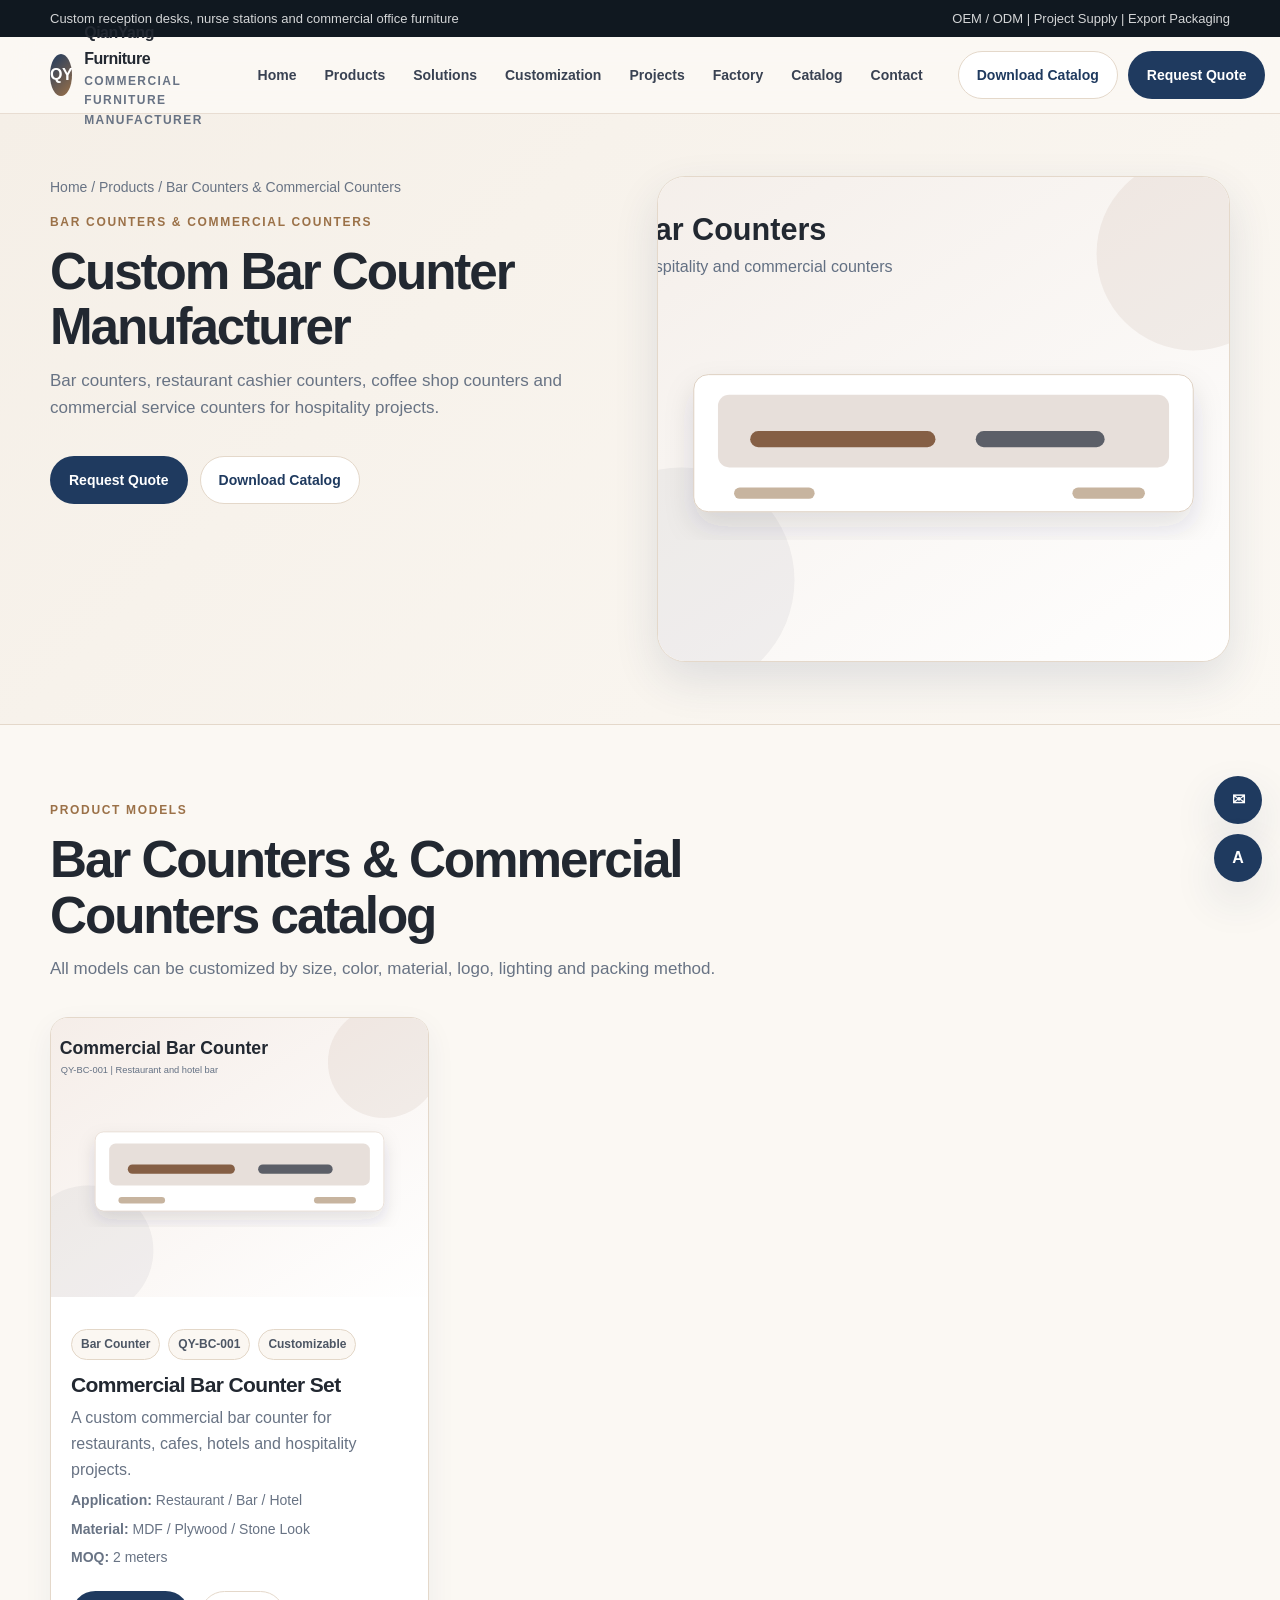
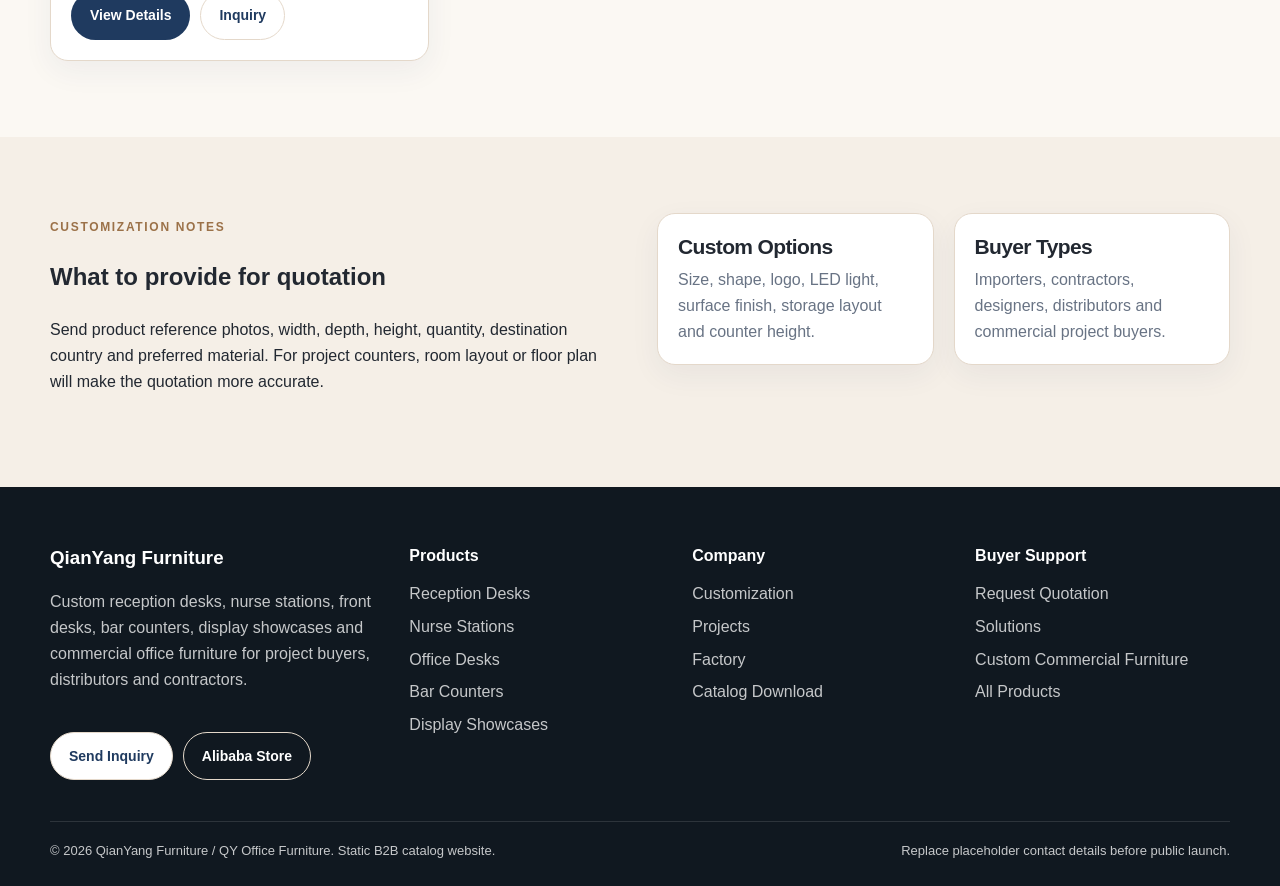
==== bar-counters.html @ 34b64308 "Initial commit: QianYang Furniture B2B catalog website" ====
<!doctype html>
<html lang="en">
<head>
  <meta charset="utf-8">
  <meta name="viewport" content="width=device-width, initial-scale=1">
  <title>Bar Counters & Commercial Counters | QianYang Furniture</title>
  <meta name="description" content="Bar counters, restaurant cashier counters, coffee shop counters and commercial service counters for hospitality projects.">
  <link rel="stylesheet" href="assets/css/styles.css">
</head>
<body>

  <div class="topbar"><div class="container"><span>Custom reception desks, nurse stations and commercial office furniture</span><span>OEM / ODM | Project Supply | Export Packaging</span></div></div>
  <header class="site-header">
    <div class="container navbar">
      <a class="logo" href="index.html"><span class="logo-mark">QY</span><span>QianYang Furniture<small>Commercial Furniture Manufacturer</small></span></a>
      <nav><ul class="nav-links" id="navLinks"><li><a href="index.html">Home</a></li><li><a href="products.html">Products</a></li><li><a href="solutions.html">Solutions</a></li><li><a href="customization.html">Customization</a></li><li><a href="projects.html">Projects</a></li><li><a href="factory.html">Factory</a></li><li><a href="catalog.html">Catalog</a></li><li><a href="contact.html">Contact</a></li></ul></nav>
      <div class="nav-actions"><a class="btn secondary" href="catalog.html">Download Catalog</a><a class="btn primary" href="contact.html">Request Quote</a></div>
      <button class="mobile-toggle" id="mobileToggle" aria-label="Open menu">☰</button>
    </div>
  </header>
<main>

<section class="page-hero"><div class="container two-col"><div><div class="crumbs">Home / Products / Bar Counters & Commercial Counters</div><div class="section-title"><span class="eyebrow">Bar Counters & Commercial Counters</span><h1>Custom Bar Counter Manufacturer</h1><p>Bar counters, restaurant cashier counters, coffee shop counters and commercial service counters for hospitality projects.</p></div><div class="hero-actions"><a class="btn primary" href="contact.html?product=Bar Counters & Commercial Counters">Request Quote</a><a class="btn secondary" href="catalog.html">Download Catalog</a></div></div><div class="hero-card"><img src="assets/images/category-bar.svg" alt="Bar Counters & Commercial Counters"></div></div></section>
<section class="section"><div class="container"><div class="section-title"><span class="eyebrow">Product Models</span><h2>Bar Counters & Commercial Counters catalog</h2><p>All models can be customized by size, color, material, logo, lighting and packing method.</p></div><div id="productGrid" class="product-grid" data-category="Bar Counter"></div></div></section>
<section class="section alt"><div class="container two-col"><div><span class="eyebrow">Customization Notes</span><h2>What to provide for quotation</h2><p>Send product reference photos, width, depth, height, quantity, destination country and preferred material. For project counters, room layout or floor plan will make the quotation more accurate.</p></div><div class="grid cols-2"><div class="card"><div class="card-body"><h3>Custom Options</h3><p>Size, shape, logo, LED light, surface finish, storage layout and counter height.</p></div></div><div class="card"><div class="card-body"><h3>Buyer Types</h3><p>Importers, contractors, designers, distributors and commercial project buyers.</p></div></div></div></div></section>

</main>

  <div class="float-contact"><a href="contact.html" title="Inquiry">✉</a><a href="https://qyofficefurniture.en.alibaba.com" target="_blank" rel="noopener" title="Alibaba">A</a></div>
  <footer class="footer">
    <div class="container">
      <div class="footer-grid">
        <div>
          <h3>QianYang Furniture</h3>
          <p>Custom reception desks, nurse stations, front desks, bar counters, display showcases and commercial office furniture for project buyers, distributors and contractors.</p>
          <div class="card-actions"><a class="btn secondary" href="contact.html">Send Inquiry</a><a class="btn ghost" style="color:#fff" href="https://qyofficefurniture.en.alibaba.com" target="_blank" rel="noopener">Alibaba Store</a></div>
        </div>
        <div><h4>Products</h4><a href="reception-desks.html">Reception Desks</a><a href="nurse-stations.html">Nurse Stations</a><a href="office-desks.html">Office Desks</a><a href="bar-counters.html">Bar Counters</a><a href="display-showcases.html">Display Showcases</a></div>
        <div><h4>Company</h4><a href="customization.html">Customization</a><a href="projects.html">Projects</a><a href="factory.html">Factory</a><a href="catalog.html">Catalog Download</a></div>
        <div><h4>Buyer Support</h4><a href="contact.html">Request Quotation</a><a href="solutions.html">Solutions</a><a href="custom-commercial-furniture.html">Custom Commercial Furniture</a><a href="products.html">All Products</a></div>
      </div>
      <div class="footer-bottom"><span>© 2026 QianYang Furniture / QY Office Furniture. Static B2B catalog website.</span><span>Replace placeholder contact details before public launch.</span></div>
    </div>
  </footer>
<script src="assets/js/site.js"></script>
</body>
</html>
---- assets/css/styles.css ----
:root {
  --paper: #f5efe7;
  --paper-2: #fbf8f3;
  --ink: #222831;
  --muted: #687384;
  --line: #e4d8ca;
  --navy: #1f3a5f;
  --wood: #9b7148;
  --gold: #b48a4a;
  --dark: #101820;
  --white: #ffffff;
  --shadow: 0 18px 45px rgba(31, 58, 95, 0.12);
  --radius-xl: 28px;
  --radius-lg: 18px;
  --radius-md: 12px;
  --container: 1180px;
}
* { box-sizing: border-box; }
html { scroll-behavior: smooth; }
body {
  margin: 0;
  font-family: Inter, Arial, Helvetica, sans-serif;
  color: var(--ink);
  background: var(--paper-2);
  line-height: 1.62;
}
a { color: inherit; text-decoration: none; }
img { max-width: 100%; display: block; }
button, input, select, textarea { font: inherit; }
.container { width: min(var(--container), calc(100% - 40px)); margin: 0 auto; }
.eyebrow { letter-spacing: .14em; text-transform: uppercase; font-size: 12px; font-weight: 800; color: var(--wood); }
.section { padding: 76px 0; }
.section.alt { background: var(--paper); }
.section-title { display: grid; gap: 12px; max-width: 780px; margin-bottom: 34px; }
.section-title h2, .section-title h1 { margin: 0; font-size: clamp(32px, 4vw, 54px); line-height: 1.08; letter-spacing: -0.04em; }
.section-title p { margin: 0; color: var(--muted); font-size: 17px; }
.topbar {
  background: var(--dark);
  color: rgba(255,255,255,.82);
  font-size: 13px;
}
.topbar .container { display: flex; justify-content: space-between; gap: 20px; padding: 8px 0; }
.site-header {
  position: sticky; top: 0; z-index: 50;
  background: rgba(251,248,243,.92);
  backdrop-filter: blur(16px);
  border-bottom: 1px solid rgba(228,216,202,.8);
}
.navbar { height: 76px; display: flex; align-items: center; justify-content: space-between; gap: 24px; }
.logo { display: flex; align-items: center; gap: 12px; font-weight: 900; letter-spacing: -0.03em; }
.logo-mark { width: 42px; height: 42px; border-radius: 50%; background: linear-gradient(135deg, var(--navy), var(--wood)); display: grid; place-items: center; color: white; font-weight: 900; }
.logo small { display: block; font-size: 12px; color: var(--muted); font-weight: 700; letter-spacing: .12em; text-transform: uppercase; }
.nav-links { display: flex; align-items: center; gap: 6px; list-style: none; margin: 0; padding: 0; }
.nav-links a { padding: 10px 11px; border-radius: 999px; font-size: 14px; font-weight: 700; color: #394252; }
.nav-links a:hover, .nav-links a.active { background: #efe5da; color: var(--navy); }
.nav-actions { display: flex; gap: 10px; align-items: center; }
.mobile-toggle { display: none; border: 0; background: var(--navy); color: #fff; width: 42px; height: 42px; border-radius: 999px; }
.btn { display: inline-flex; align-items: center; justify-content: center; gap: 8px; border: 1px solid transparent; border-radius: 999px; padding: 12px 18px; font-weight: 800; font-size: 14px; cursor: pointer; transition: .2s ease; white-space: nowrap; }
.btn.primary { background: var(--navy); color: #fff; }
.btn.primary:hover { background: #152842; transform: translateY(-1px); }
.btn.secondary { background: #fff; color: var(--navy); border-color: var(--line); }
.btn.secondary:hover { border-color: var(--wood); transform: translateY(-1px); }
.btn.dark { background: var(--dark); color: #fff; }
.btn.ghost { color: var(--navy); background: transparent; border-color: var(--line); }
.hero { padding: 66px 0 80px; background: radial-gradient(circle at 70% 18%, rgba(180,138,74,.16), transparent 28%), linear-gradient(180deg, var(--paper-2), var(--paper)); }
.hero-grid { display: grid; grid-template-columns: minmax(0, 1.05fr) minmax(360px, .95fr); gap: 44px; align-items: center; }
.hero h1 { margin: 12px 0 18px; font-size: clamp(42px, 6vw, 78px); line-height: .97; letter-spacing: -0.06em; }
.hero p { color: var(--muted); font-size: 18px; max-width: 670px; margin: 0 0 26px; }
.hero-actions { display: flex; flex-wrap: wrap; gap: 12px; margin: 28px 0; }
.hero-card { position: relative; border-radius: var(--radius-xl); overflow: hidden; box-shadow: var(--shadow); background: white; border: 1px solid var(--line); }
.hero-card img { aspect-ratio: 1.18; object-fit: cover; width: 100%; }
.hero-stats { display: grid; grid-template-columns: repeat(3, 1fr); gap: 12px; margin-top: 30px; max-width: 700px; }
.stat { background: rgba(255,255,255,.7); border: 1px solid var(--line); border-radius: 18px; padding: 16px; }
.stat strong { display: block; font-size: 24px; letter-spacing: -0.04em; }
.stat span { color: var(--muted); font-size: 13px; font-weight: 700; }
.grid { display: grid; gap: 20px; }
.grid.cols-2 { grid-template-columns: repeat(2, minmax(0, 1fr)); }
.grid.cols-3 { grid-template-columns: repeat(3, minmax(0, 1fr)); }
.grid.cols-4 { grid-template-columns: repeat(4, minmax(0, 1fr)); }
.card { background: #fff; border: 1px solid var(--line); border-radius: var(--radius-lg); box-shadow: 0 10px 30px rgba(31,58,95,.06); overflow: hidden; }
.card-body { padding: 20px; }
.card h3 { margin: 0 0 8px; font-size: 21px; line-height: 1.2; letter-spacing: -0.03em; }
.card p { margin: 0; color: var(--muted); }
.category-card img { aspect-ratio: 1.45; object-fit: cover; }
.category-card .card-body { display: grid; gap: 10px; }
.product-grid { display: grid; grid-template-columns: repeat(3, minmax(0, 1fr)); gap: 22px; }
.product-card { display: flex; flex-direction: column; }
.product-card img { aspect-ratio: 1.35; object-fit: cover; background: var(--paper); }
.product-card .meta { display: flex; flex-wrap: wrap; gap: 8px; margin: 12px 0; }
.badge { display: inline-flex; align-items: center; gap: 6px; border: 1px solid #e3d7c8; background: #fbf7f2; color: #4d5664; border-radius: 999px; padding: 5px 9px; font-size: 12px; font-weight: 800; }
.product-card .spec-line { color: var(--muted); font-size: 14px; margin: 6px 0; }
.card-actions { display: flex; gap: 10px; flex-wrap: wrap; margin-top: auto; padding-top: 16px; }
.feature-list { display: grid; gap: 12px; margin: 0; padding: 0; list-style: none; }
.feature-list li { display: flex; gap: 10px; align-items: flex-start; color: #3b4553; }
.feature-list li:before { content: ''; width: 8px; height: 8px; border-radius: 50%; background: var(--wood); margin-top: 9px; flex: 0 0 8px; }
.process { counter-reset: step; }
.step { position: relative; padding: 24px; }
.step:before { counter-increment: step; content: counter(step); width: 42px; height: 42px; border-radius: 50%; background: var(--navy); color: #fff; display: grid; place-items: center; font-weight: 900; margin-bottom: 18px; }
.filter-panel { background: #fff; border: 1px solid var(--line); border-radius: var(--radius-lg); padding: 18px; margin-bottom: 24px; display: grid; grid-template-columns: 1.4fr repeat(3, 1fr) auto; gap: 12px; align-items: end; }
.field { display: grid; gap: 7px; }
.field label { font-size: 12px; font-weight: 900; color: #4d5664; text-transform: uppercase; letter-spacing: .08em; }
.field input, .field select, .field textarea { width: 100%; border: 1px solid #dacbbb; border-radius: 12px; padding: 12px 13px; background: #fff; color: var(--ink); }
.field textarea { min-height: 130px; resize: vertical; }
.page-hero { padding: 62px 0; background: linear-gradient(135deg, var(--paper), var(--paper-2)); border-bottom: 1px solid var(--line); }
.page-hero .crumbs { color: var(--muted); font-size: 14px; margin-bottom: 14px; }
.two-col { display: grid; grid-template-columns: 1fr 1fr; gap: 34px; align-items: start; }
.kpi-row { display: grid; grid-template-columns: repeat(4, 1fr); gap: 16px; margin-top: 26px; }
.kpi { border: 1px solid var(--line); background: #fff; border-radius: 16px; padding: 18px; }
.kpi strong { display: block; font-size: 26px; color: var(--navy); letter-spacing: -0.04em; }
.kpi span { color: var(--muted); font-size: 13px; font-weight: 700; }
.detail-gallery { display: grid; gap: 14px; }
.detail-gallery .main-img { border-radius: 24px; overflow: hidden; border: 1px solid var(--line); box-shadow: var(--shadow); }
.thumb-row { display: grid; grid-template-columns: repeat(3, 1fr); gap: 12px; }
.thumb-row img { border-radius: 16px; border: 1px solid var(--line); cursor: pointer; }
.product-detail-panel { background: #fff; border: 1px solid var(--line); border-radius: 24px; padding: 28px; box-shadow: var(--shadow); }
.product-detail-panel h1 { margin: 8px 0 10px; font-size: clamp(32px, 4vw, 52px); line-height: 1; letter-spacing: -0.05em; }
.spec-table { width: 100%; border-collapse: collapse; background: #fff; border: 1px solid var(--line); border-radius: 18px; overflow: hidden; }
.spec-table th, .spec-table td { text-align: left; border-bottom: 1px solid var(--line); padding: 13px 16px; vertical-align: top; }
.spec-table th { width: 220px; background: #fbf6ef; color: #36404e; }
.spec-table tr:last-child th, .spec-table tr:last-child td { border-bottom: 0; }
.inquiry-box { background: var(--navy); color: #fff; border-radius: 26px; padding: 34px; }
.inquiry-box p { color: rgba(255,255,255,.72); }
.inquiry-box .field label { color: rgba(255,255,255,.82); }
.inquiry-box .field input, .inquiry-box .field select, .inquiry-box .field textarea { background: rgba(255,255,255,.97); border-color: rgba(255,255,255,.4); }
.form-grid { display: grid; grid-template-columns: repeat(2, 1fr); gap: 14px; }
.form-grid .full { grid-column: 1 / -1; }
.note { font-size: 13px; color: var(--muted); }
.inquiry-box .note { color: rgba(255,255,255,.65); }
.footer { background: var(--dark); color: rgba(255,255,255,.76); padding: 56px 0 24px; }
.footer-grid { display: grid; grid-template-columns: 1.3fr repeat(3, 1fr); gap: 28px; }
.footer h3, .footer h4 { color: #fff; margin: 0 0 12px; }
.footer a { color: rgba(255,255,255,.76); display: block; margin: 7px 0; }
.footer-bottom { border-top: 1px solid rgba(255,255,255,.12); margin-top: 34px; padding-top: 18px; display: flex; justify-content: space-between; gap: 18px; flex-wrap: wrap; font-size: 13px; }
.float-contact { position: fixed; right: 18px; bottom: 18px; display: grid; gap: 10px; z-index: 45; }
.float-contact a { width: 48px; height: 48px; border-radius: 999px; display: grid; place-items: center; background: var(--navy); color: #fff; box-shadow: var(--shadow); font-weight: 900; }
.tabs { display: flex; flex-wrap: wrap; gap: 10px; margin-bottom: 24px; }
.tab { border: 1px solid var(--line); background: #fff; border-radius: 999px; padding: 10px 14px; font-weight: 800; color: #4d5664; }
.tab.active { background: var(--navy); color: #fff; border-color: var(--navy); }
.alert { padding: 14px 16px; border-radius: 14px; background: #f8efe3; border: 1px solid #e8d5bd; color: #57412a; display: none; margin-top: 12px; }
.alert.show { display: block; }
@media (max-width: 1080px) {
  .nav-actions { display: none; }
  .nav-links { position: absolute; left: 20px; right: 20px; top: 78px; display: none; flex-direction: column; align-items: stretch; background: #fff; border: 1px solid var(--line); border-radius: 18px; padding: 12px; box-shadow: var(--shadow); }
  .nav-links.open { display: flex; }
  .nav-links a { border-radius: 12px; }
  .mobile-toggle { display: grid; place-items: center; }
  .hero-grid, .two-col { grid-template-columns: 1fr; }
  .grid.cols-4, .grid.cols-3 { grid-template-columns: repeat(2, minmax(0, 1fr)); }
  .product-grid { grid-template-columns: repeat(2, minmax(0, 1fr)); }
  .filter-panel { grid-template-columns: repeat(2, 1fr); }
  .footer-grid { grid-template-columns: repeat(2, 1fr); }
}
@media (max-width: 720px) {
  .container { width: min(100% - 28px, var(--container)); }
  .topbar .container { flex-direction: column; gap: 4px; }
  .hero { padding-top: 40px; }
  .hero-grid { gap: 28px; }
  .hero-stats, .kpi-row, .grid.cols-2, .grid.cols-3, .grid.cols-4, .product-grid, .filter-panel, .form-grid, .footer-grid { grid-template-columns: 1fr; }
  .section { padding: 54px 0; }
  .thumb-row { grid-template-columns: 1fr; }
  .float-contact { display: none; }
}
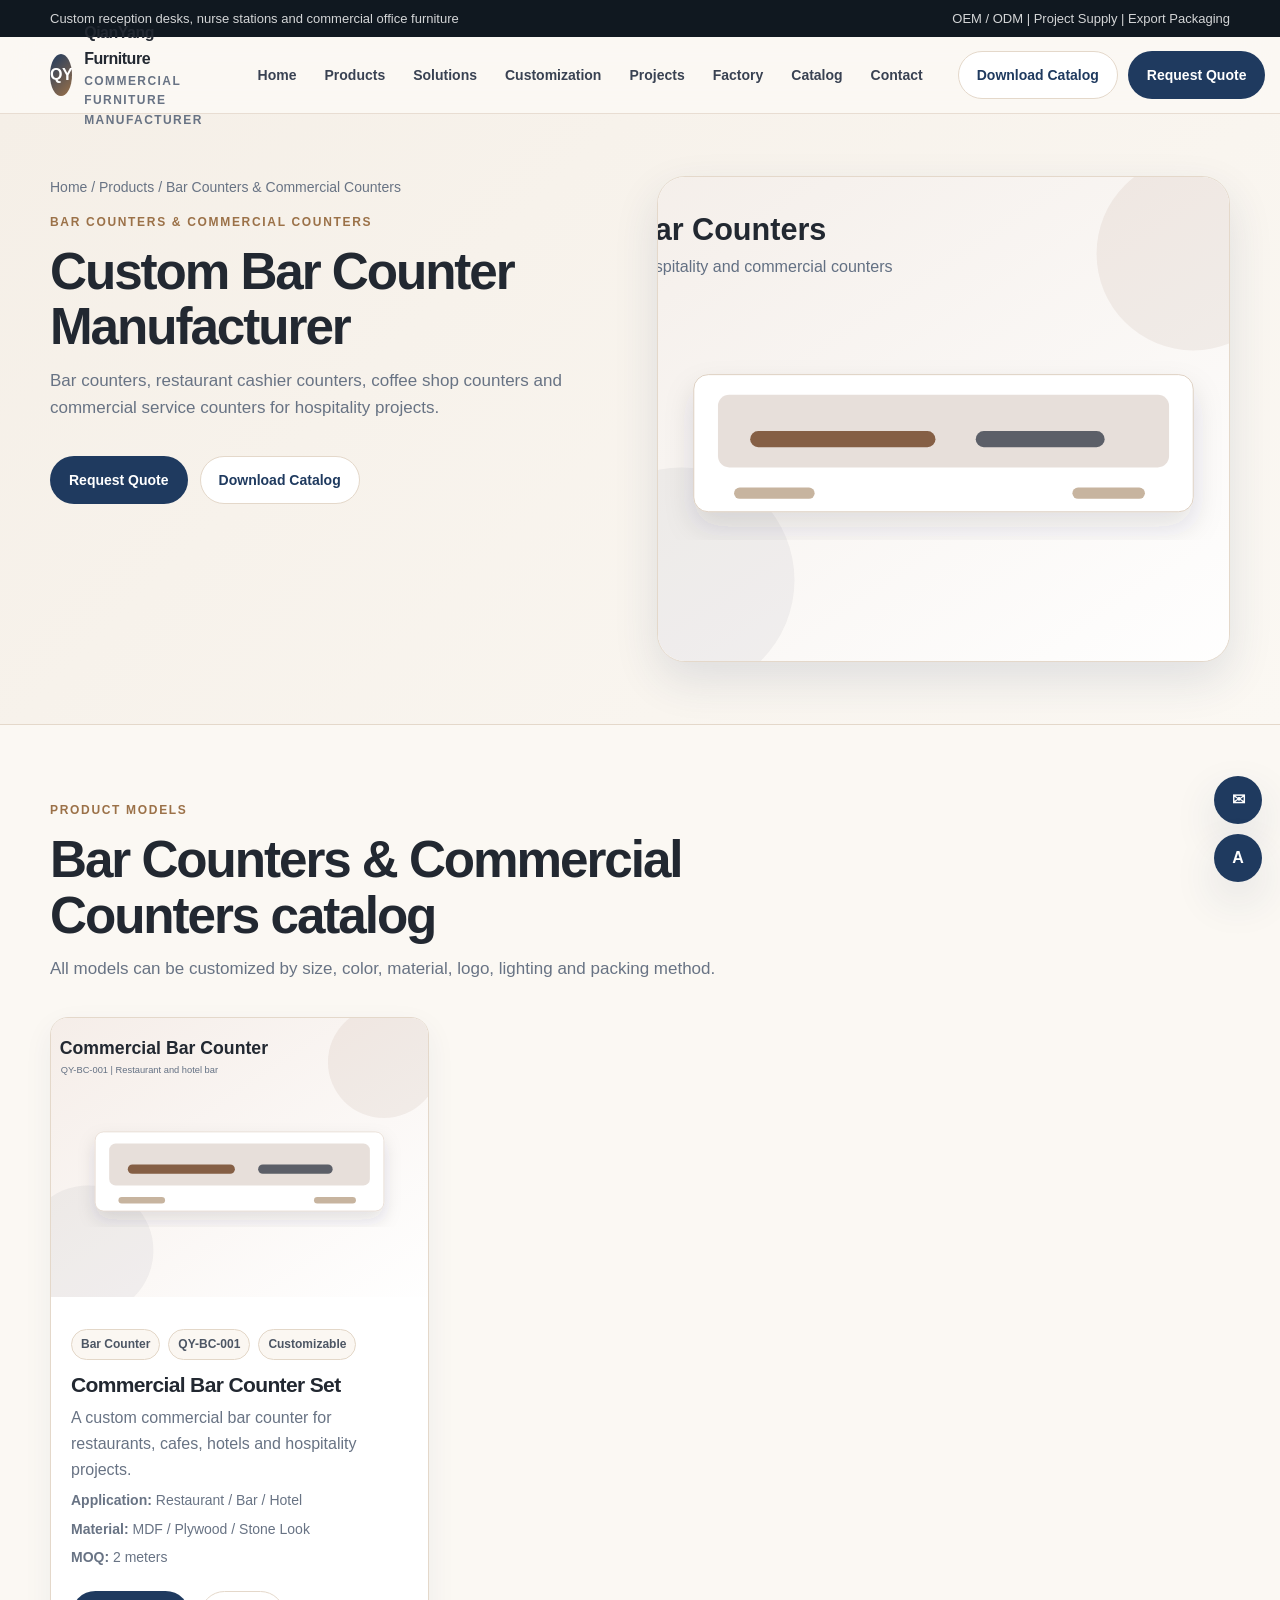
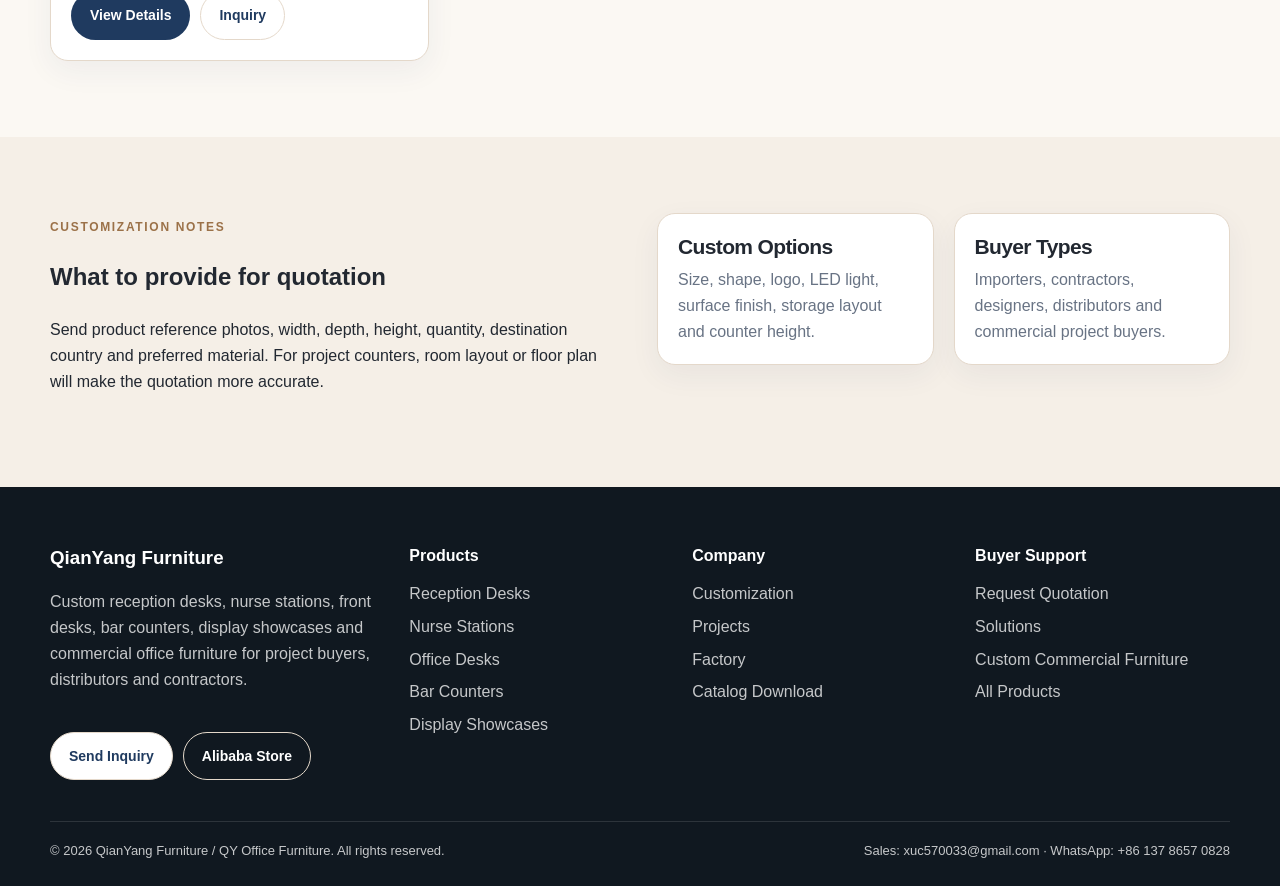
==== commit 782ab7ab: "Update: contact info email xuc570033@gmail.com WhatsApp +86 13786570828" ====
--- a/bar-counters.html
+++ b/bar-counters.html
@@ -39,7 +39,7 @@
         <div><h4>Company</h4><a href="customization.html">Customization</a><a href="projects.html">Projects</a><a href="factory.html">Factory</a><a href="catalog.html">Catalog Download</a></div>
         <div><h4>Buyer Support</h4><a href="contact.html">Request Quotation</a><a href="solutions.html">Solutions</a><a href="custom-commercial-furniture.html">Custom Commercial Furniture</a><a href="products.html">All Products</a></div>
       </div>
-      <div class="footer-bottom"><span>© 2026 QianYang Furniture / QY Office Furniture. Static B2B catalog website.</span><span>Replace placeholder contact details before public launch.</span></div>
+      <div class="footer-bottom"><span>© 2026 QianYang Furniture / QY Office Furniture. All rights reserved.</span><span>Sales: <a href="mailto:xuc570033@gmail.com" style="display:inline;margin:0">xuc570033@gmail.com</a> · WhatsApp: <a href="https://wa.me/8613786570828" target="_blank" rel="noopener" style="display:inline;margin:0">+86 137 8657 0828</a></span></div>
     </div>
   </footer>
 <script src="assets/js/site.js"></script>
